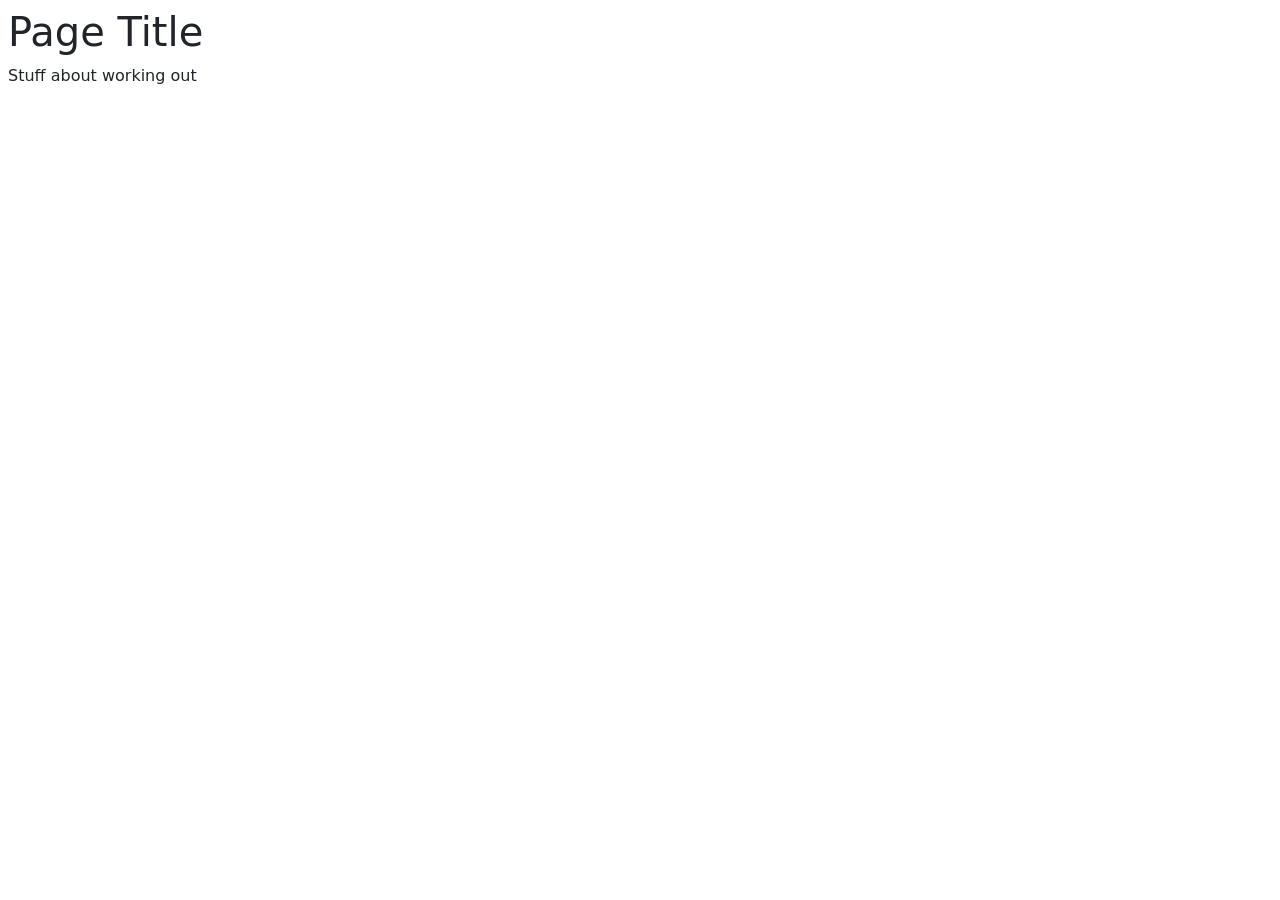
==== armsPage.html @ 193216ee "initial commit" ====
<!DOCTYPE html>
<html lang="en">

<head>
    <meta charset="UTF-8">
    <meta name="viewport" content="width=device-width, initial-scale=1.0">
    <title>Arms</title>
    <link rel="stylesheet" href="https://cdn.jsdelivr.net/npm/bootstrap-icons@1.3.0/font/bootstrap-icons.css">
    <link href="https://cdn.jsdelivr.net/npm/bootstrap@5.3.3/dist/css/bootstrap.min.css" rel="stylesheet"
        integrity="sha384-QWTKZyjpPEjISv5WaRU9OFeRpok6YctnYmDr5pNlyT2bRjXh0JMhjY6hW+ALEwIH" crossorigin="anonymous">
    <link href="styles.css" rel="stylesheet" />
    <script src="app.js" defer></script>
</head>

<body class="m-2">
    <h1>Page Title</h1>
    <p>Stuff about working out</p>
    <div class="container-fluid">
        <div class="row" id="book-list">
        </div>
    </div>
</body>

</html>
---- styles.css ----
h2 { 
    font-size: 1.33em;
}

.card {
    cursor: pointer;
}
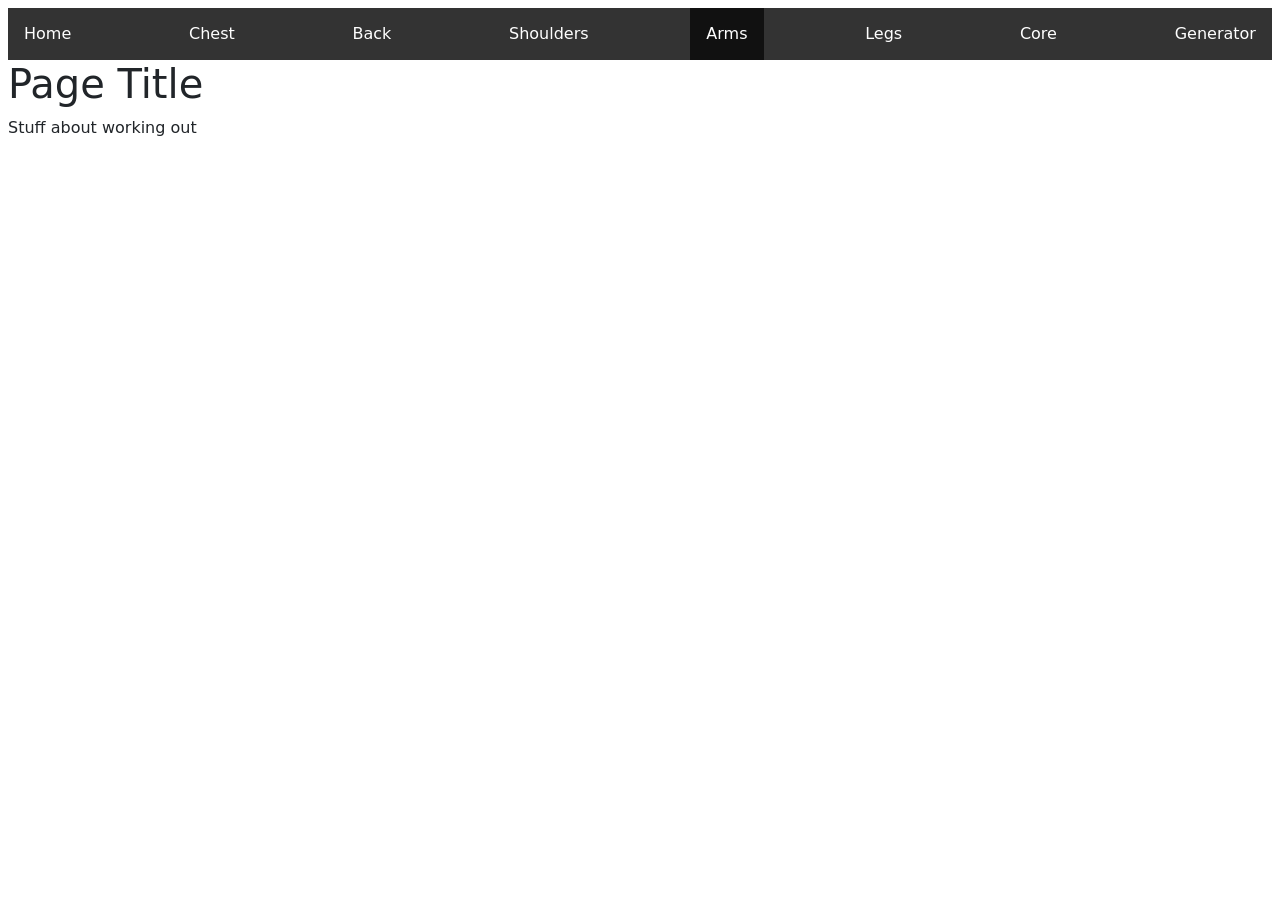
==== commit b944f208: "add chest cards that click into exercise page with details" ====
--- a/armsPage.html
+++ b/armsPage.html
@@ -13,6 +13,45 @@
 </head>
 
 <body class="m-2">
+    <!-- Navbar -->
+    <style>
+    .navbar {
+        margin: 0;
+        padding: 0;
+        overflow: hidden;
+        background-color: #333333;
+    }
+    .navbar li {
+        float: left;
+        list-style-type: none;
+    }
+    .navbar li a {
+        display: block;
+        color: white;
+        text-align: center;
+        padding: 14px 16px;
+        text-decoration: none;
+    }
+    .navbar li a:hover {
+        background-color: #111111;
+    }
+    .navbar li a.active {
+        background-color: #111111;
+    }
+    </style>
+
+    <ul class="navbar">
+    <li><a href="index.html">Home</a></li>
+    <li><a href="chestPage.html">Chest</a></li>
+    <li><a href="backPage.html">Back</a></li>
+    <li><a href="shouldersPage.html">Shoulders</a></li>
+    <li><a href="armsPage.html" class="active">Arms</a></li>
+    <li><a href="legsPage.html">Legs</a></li>
+    <li><a href="corePage.html">Core</a></li>
+    <li><a href="workoutGeneratorPage.html">Generator</a></li>
+    </ul>
+    <!-- Navbar -->
+
     <h1>Page Title</h1>
     <p>Stuff about working out</p>
     <div class="container-fluid">
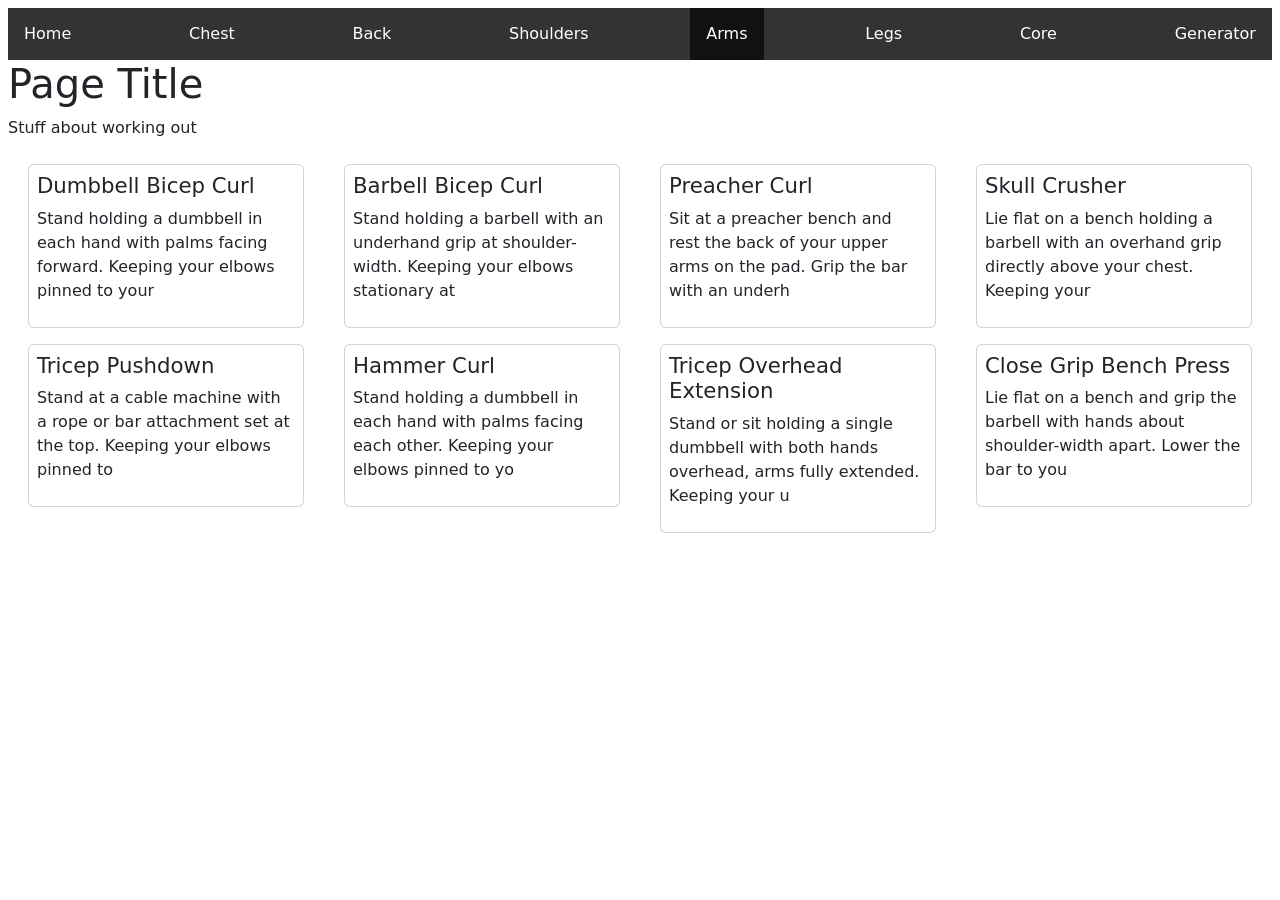
==== commit b92142c9: "add exercises for remaining pages" ====
--- a/armsPage.html
+++ b/armsPage.html
@@ -9,7 +9,7 @@
     <link href="https://cdn.jsdelivr.net/npm/bootstrap@5.3.3/dist/css/bootstrap.min.css" rel="stylesheet"
         integrity="sha384-QWTKZyjpPEjISv5WaRU9OFeRpok6YctnYmDr5pNlyT2bRjXh0JMhjY6hW+ALEwIH" crossorigin="anonymous">
     <link href="styles.css" rel="stylesheet" />
-    <script src="app.js" defer></script>
+    <script src="armsPage.js" defer></script>
 </head>
 
 <body class="m-2">
@@ -55,7 +55,7 @@
     <h1>Page Title</h1>
     <p>Stuff about working out</p>
     <div class="container-fluid">
-        <div class="row" id="book-list">
+        <div class="row" id="arms-list">
         </div>
     </div>
 </body>
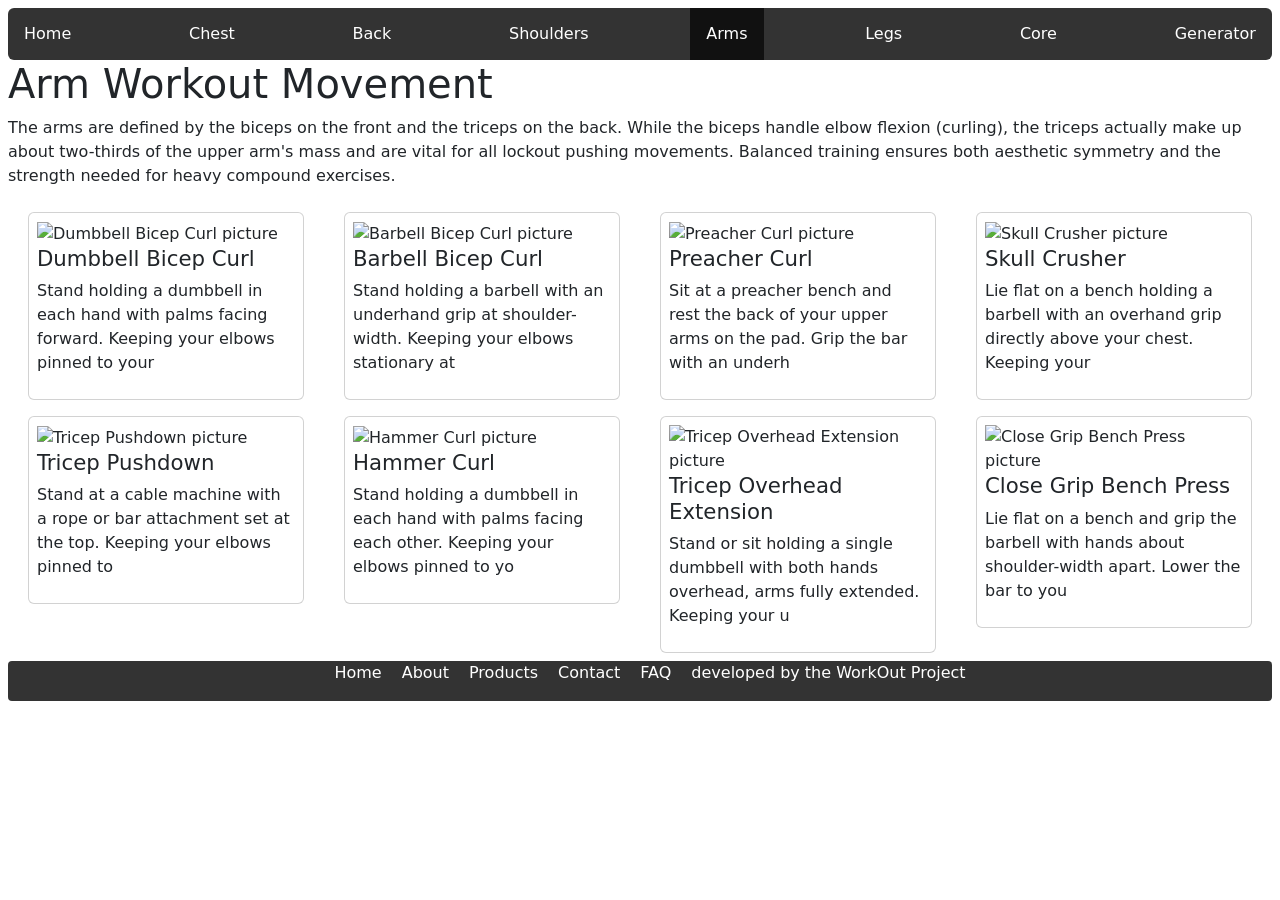
==== commit 771c1920: "added footer, added page title and a short introduction of each muscle group" ====
--- a/armsPage.html
+++ b/armsPage.html
@@ -40,7 +40,7 @@
     }
     </style>
 
-    <ul class="navbar">
+    <ul class="navbar rounded">
     <li><a href="index.html">Home</a></li>
     <li><a href="chestPage.html">Chest</a></li>
     <li><a href="backPage.html">Back</a></li>
@@ -52,12 +52,17 @@
     </ul>
     <!-- Navbar -->
 
-    <h1>Page Title</h1>
-    <p>Stuff about working out</p>
+    <h1>Arm Workout Movement</h1>
+    <p>The arms are defined by the biceps on the front and the triceps on the back. While the biceps handle elbow flexion (curling), the triceps actually make up about two-thirds of the upper arm's mass and are vital for all lockout pushing movements. Balanced training ensures both aesthetic symmetry and the strength needed for heavy compound exercises.</p>
     <div class="container-fluid">
         <div class="row" id="arms-list">
         </div>
     </div>
+
+    
+     <div class="footer"> 
+    <p>Home</p> <p>About</p> <p>Products</p><p>Contact</p> <p>FAQ</p> 
+    <p> developed by the WorkOut Project</p></div>
 </body>
 
 </html>
--- a/styles.css
+++ b/styles.css
@@ -4,4 +4,38 @@
 
 .card {
     cursor: pointer;
-}+}
+
+.gym-background-pic{
+    height: 300px;
+    fit: cover; 
+}
+
+@media (max-width: 900px) {
+  .gym-background-pic {
+    height: 200px; 
+  }
+}
+
+@media (max-width: 576px) {
+  .gym-background-pic {
+    height: 100px; 
+  }
+}
+
+.footer{
+  border-radius: 4px;
+  color: white;
+  margin: 0;
+  padding: 0;
+  overflow: hidden;
+  background-color: #333333;
+  display: flex;
+  justify-content: center;
+  align-items: center;
+}
+
+.footer p{
+  padding-left: 20px;
+}
+
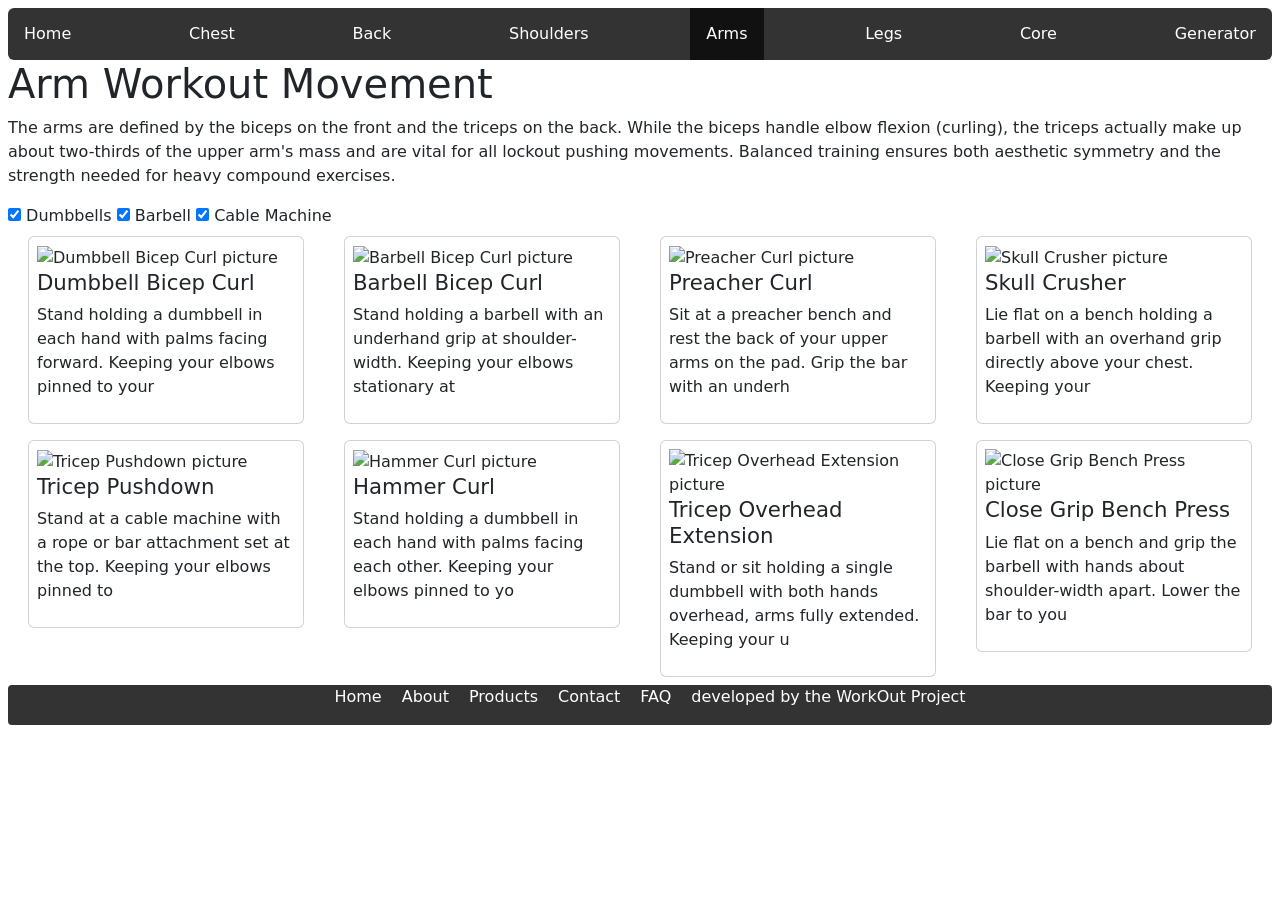
==== commit 65a95a7c: "add filters to all body parts" ====
--- a/armsPage.html
+++ b/armsPage.html
@@ -54,6 +54,13 @@
 
     <h1>Arm Workout Movement</h1>
     <p>The arms are defined by the biceps on the front and the triceps on the back. While the biceps handle elbow flexion (curling), the triceps actually make up about two-thirds of the upper arm's mass and are vital for all lockout pushing movements. Balanced training ensures both aesthetic symmetry and the strength needed for heavy compound exercises.</p>
+    
+    <div id="filter-bar">
+        <label><input type="checkbox" id="filter-dumbbells" value="Dumbbells" checked> Dumbbells</label>
+        <label><input type="checkbox" id="filter-barbell" value="Barbell" checked> Barbell</label>
+        <label><input type="checkbox" id="filter-cable" value="Cable Machine" checked> Cable Machine</label>
+    </div>
+    
     <div class="container-fluid">
         <div class="row" id="arms-list">
         </div>
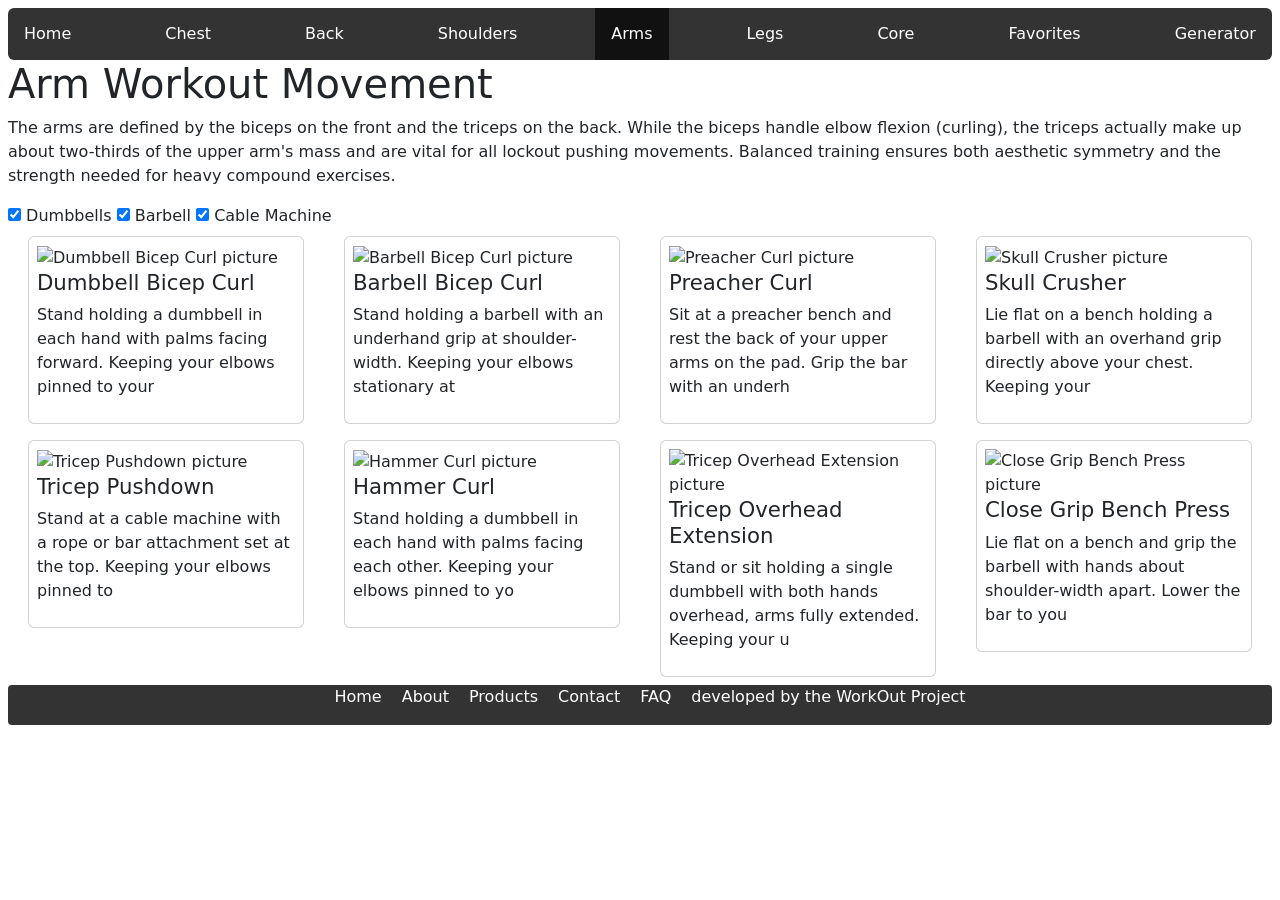
==== commit 6352a83b: "Favorite feature Added favorite feature and some buttons" ====
--- a/armsPage.html
+++ b/armsPage.html
@@ -48,6 +48,7 @@
     <li><a href="armsPage.html" class="active">Arms</a></li>
     <li><a href="legsPage.html">Legs</a></li>
     <li><a href="corePage.html">Core</a></li>
+    <li><a href="favoritesPage.html">Favorites</a></li>
     <li><a href="workoutGeneratorPage.html">Generator</a></li>
     </ul>
     <!-- Navbar -->
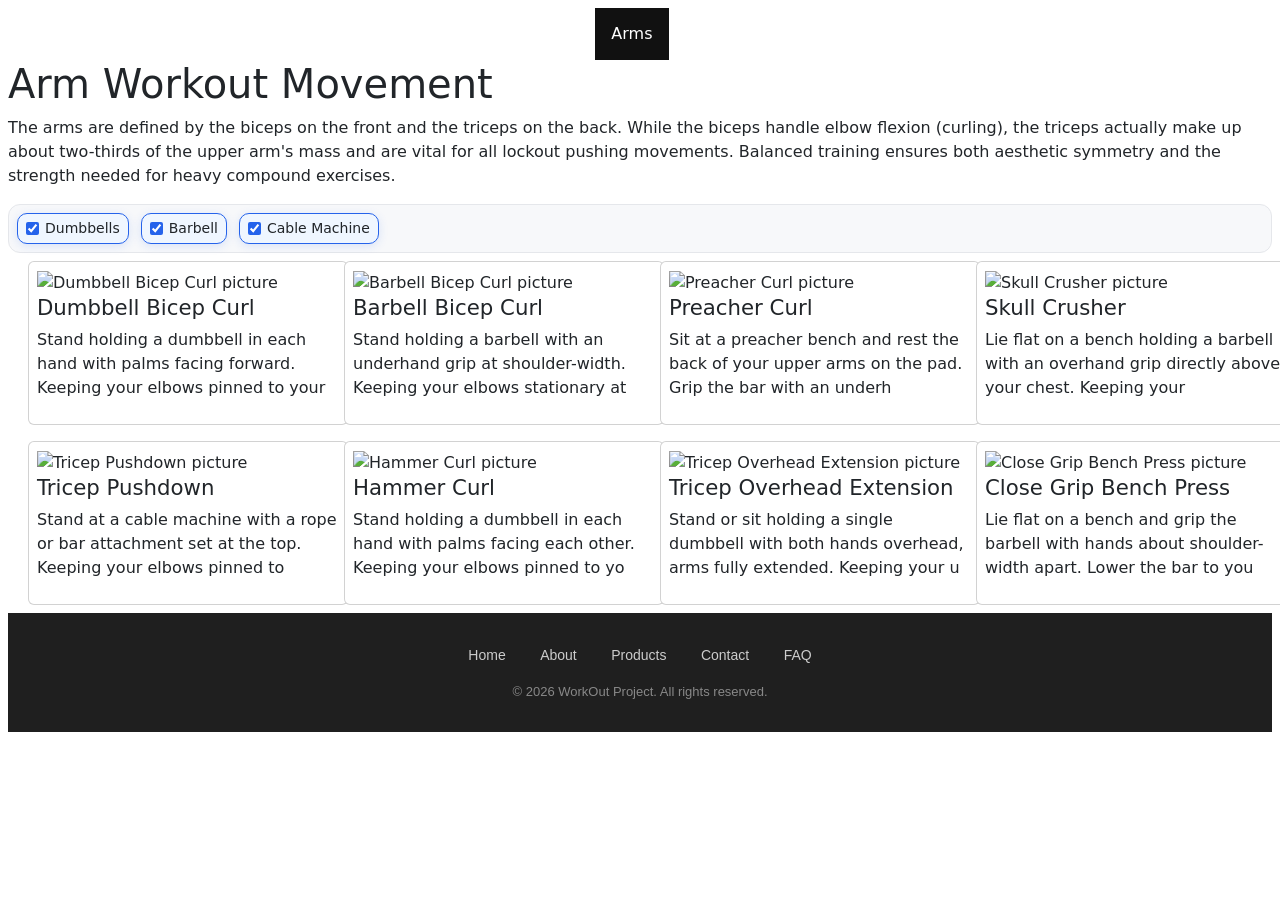
==== commit 4fba71e4: "edited footer" ====
--- a/armsPage.html
+++ b/armsPage.html
@@ -14,32 +14,6 @@
 
 <body class="m-2">
     <!-- Navbar -->
-    <style>
-    .navbar {
-        margin: 0;
-        padding: 0;
-        overflow: hidden;
-        background-color: #333333;
-    }
-    .navbar li {
-        float: left;
-        list-style-type: none;
-    }
-    .navbar li a {
-        display: block;
-        color: white;
-        text-align: center;
-        padding: 14px 16px;
-        text-decoration: none;
-    }
-    .navbar li a:hover {
-        background-color: #111111;
-    }
-    .navbar li a.active {
-        background-color: #111111;
-    }
-    </style>
-
     <ul class="navbar rounded">
     <li><a href="index.html">Home</a></li>
     <li><a href="chestPage.html">Chest</a></li>
@@ -68,9 +42,22 @@
     </div>
 
     
-     <div class="footer"> 
-    <p>Home</p> <p>About</p> <p>Products</p><p>Contact</p> <p>FAQ</p> 
-    <p> developed by the WorkOut Project</p></div>
+     <footer class="footer">
+  <div class="footer-container">
+    <div class="footer-links">
+      <a href="#">Home</a>
+      <a href="#">About</a>
+      <a href="#">Products</a>
+      <a href="#">Contact</a>
+      <a href="#">FAQ</a>
+    </div>
+
+    <div class="footer-bottom">
+      <p>© 2026 WorkOut Project. All rights reserved.</p>
+    </div>
+  </div>
+</footer>
+
 </body>
 
 </html>
--- a/styles.css
+++ b/styles.css
@@ -4,6 +4,7 @@
 
 .card {
     cursor: pointer;
+    width: 320px;
 }
 
 .gym-background-pic{
@@ -23,19 +24,100 @@
   }
 }
 
-.footer{
-  border-radius: 4px;
-  color: white;
-  margin: 0;
-  padding: 0;
-  overflow: hidden;
-  background-color: #333333;
-  display: flex;
-  justify-content: center;
-  align-items: center;
+.footer {
+  background-color: #1f1f1f;
+  color: #ccc;
+  padding: 30px 0;
+  font-family: Arial, sans-serif;
 }
 
-.footer p{
-  padding-left: 20px;
+.footer-container {
+  max-width: 1100px;
+  margin: 0 auto;
+  text-align: center;
 }
 
+.footer-links {
+  margin-bottom: 15px;
+}
+
+.footer-links a {
+  color: #ccc;
+  text-decoration: none;
+  margin: 0 15px;
+  font-size: 14px;
+  transition: color 0.3s ease;
+}
+
+.footer-links a:hover {
+  color: #ffffff;
+}
+
+.footer-bottom p {
+  font-size: 13px;
+  color: #888;
+  margin: 0;
+}
+
+#filter-bar {
+  display: flex;
+  flex-wrap: wrap;
+  gap: 12px;
+  padding: 8px;
+  background: #f7f8fa;
+  border: 1px solid #e5e7eb;
+  border-radius: 12px;
+}
+
+#filter-bar input {
+  accent-color: #2563eb;
+}
+
+#filter-bar label {
+  display: flex;
+  align-items: center;
+  gap: 6px;
+  padding: 4px 8px;
+  border: 1px solid #d1d5db;
+  border-radius: 10px;
+  background: white;
+  cursor: pointer;
+  font-size: 14px;
+  transition: all 0.15s ease;
+  user-select: none;
+}
+
+#filter-bar label:hover {
+  border-color: #2563eb;
+  box-shadow: 0 2px 6px rgba(0,0,0,0.05);
+}
+
+#filter-bar label:has(input:checked) {
+  border-color: #2563eb;
+  background: #eff6ff;
+  box-shadow: 0 2px 10px rgba(37, 99, 235, 0.15);
+}
+
+ .navbar {
+        margin: 0;
+        padding: 0;
+        overflow: hidden;
+        background-image: url("https://images.pexels.com/photos/12024196/pexels-photo-12024196.jpeg");
+    }
+    .navbar li {
+        float: left;
+        list-style-type: none;
+    }
+    .navbar li a {
+        display: block;
+        color: white;
+        text-align: center;
+        padding: 14px 16px;
+        text-decoration: none;
+    }
+    .navbar li a:hover {
+        background-color: #111111;
+    }
+    .navbar li a.active {
+        background-color: #111111;
+    }
